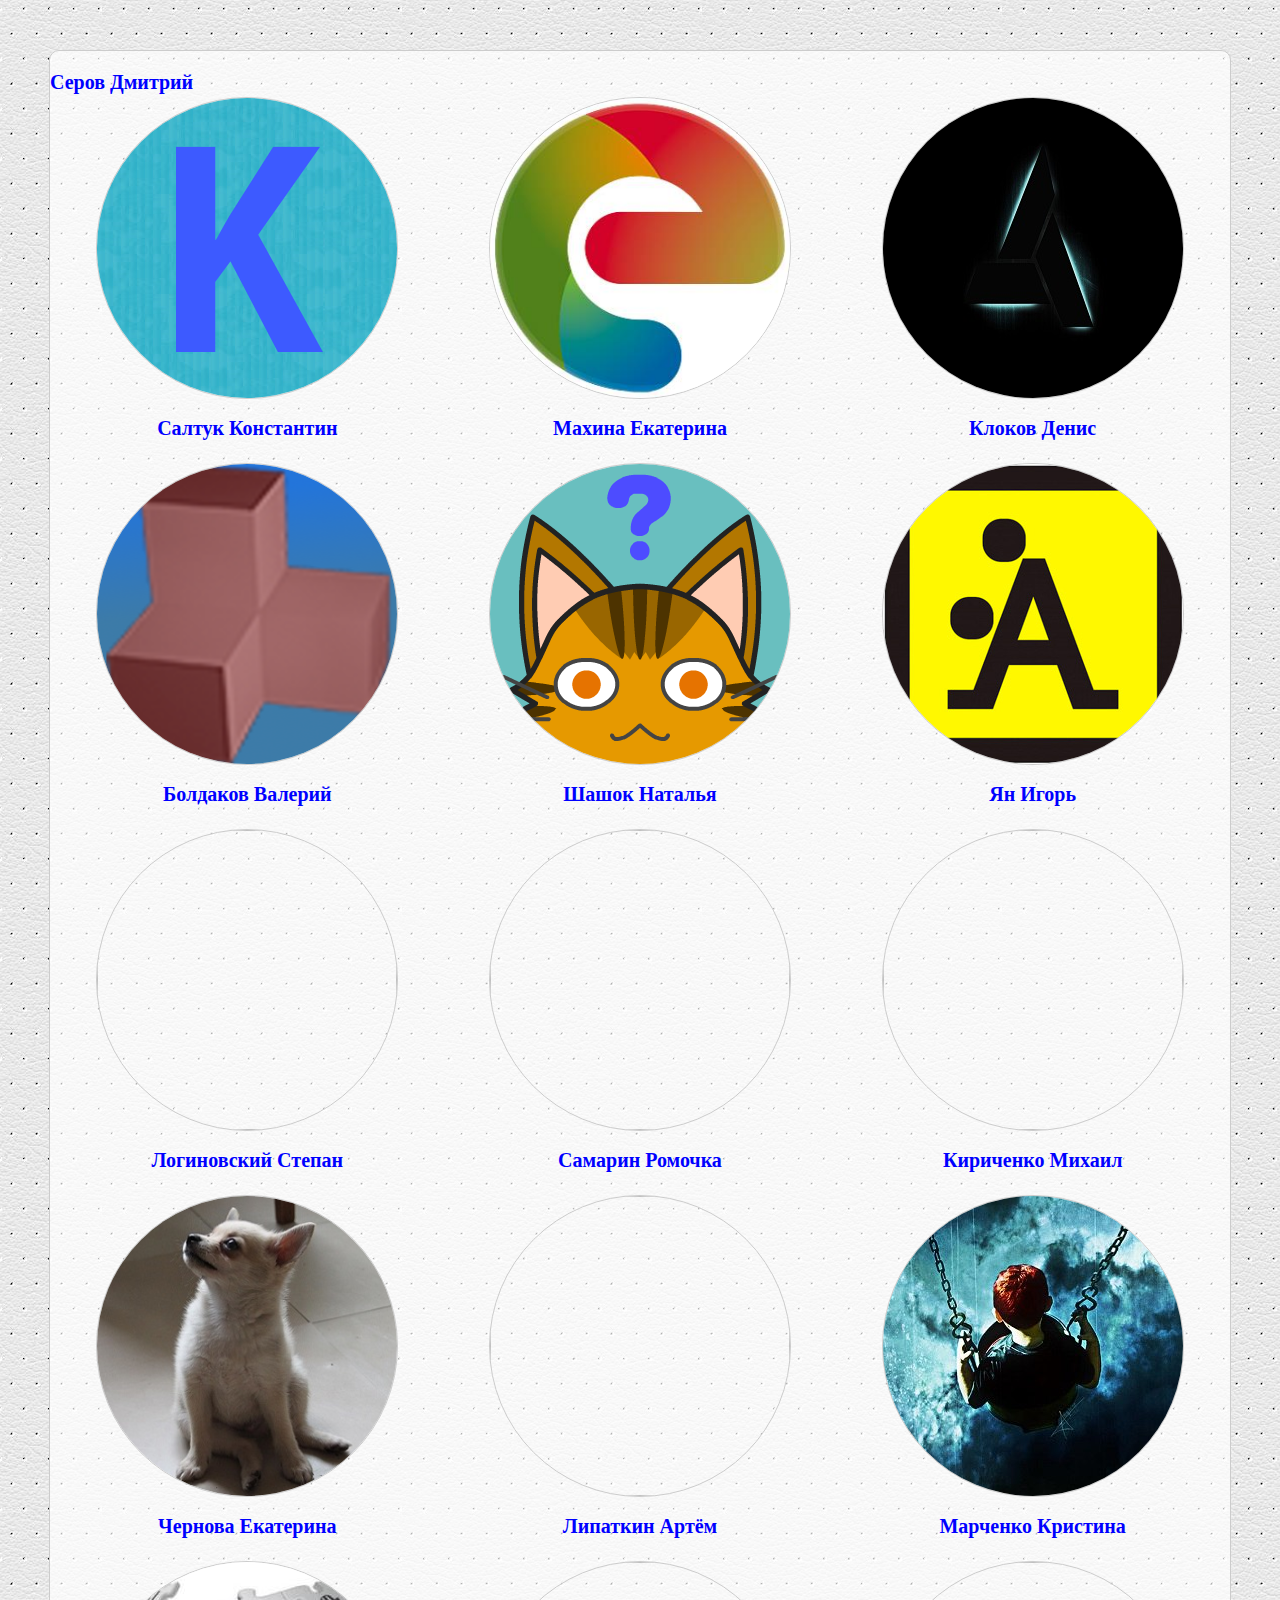
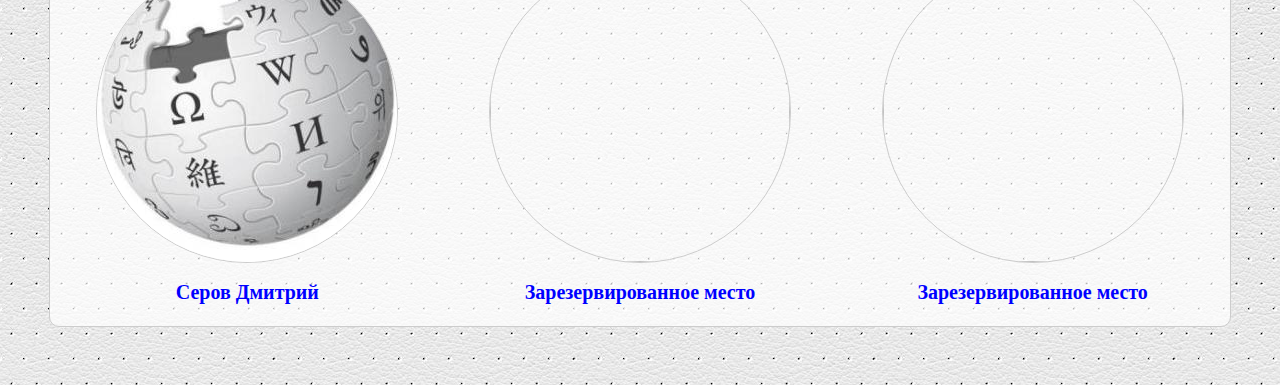
==== index.html @ cc43a822 "hotfix header" ====
﻿<html>
<style>
.logo{
	height:300px;
	width:300px;
	border:solid 1px #ccc;
	border-radius:300px;
}
a{
	text-decoration:none;
	font-weight:bold;
	font-size:20;
	color:blue;
}
td{
	padding-bottom:20px;
}
</style>
<head><title>Хобби групп 14201, 14202</title></head>
<body background="images/fon.jpg">
<div style="border:solid 1px #ccc; border-radius:10px; width:70%; min-width:1180px; background:rgba(255,255,255,0.7); margin: 0 auto; margin-top:50px; padding: 20 0 0 0">
<table width=100%>
<tr>
<td align="center"><a href="saltuk.php"><img class=logo src="logos/saltuk.PNG"></a><br><br>
<a href="saltuk.php">Салтук Константин</a></td>
<td align="center"><a href="mahina/hobby.php"><img class=logo src="logos/mahina.jpg"></a><br><br>
<a href="mahina/hobby.php">Махина Екатерина</a></td>
<td align="center"><a href="klokov/hobby.php"><img class=logo src="logos/klokov.jpg"></a><br><br>
<a href="klokov/hobby.php">Клоков Денис</a></td>
</tr>
<tr>
<td align="center"><a href="boldakov.php"><img class=logo src="logos/boldakov.png"></a><br><br>
<a href="#">Болдаков Валерий</a></td>
<td align="center"><a href="shashok.php"><img class=logo src="logos/shashok.png"></a><br><br>
<a href="shashok/hobby.php">Шашок Наталья</a></td>
<td align="center"><a href="yan.php"><img class=logo src="logos/yan.jpg"></a><br><br>
<a href="yan/hobby.php">Ян Игорь</a></td>
</tr>
<tr>
<td align="center"><a href="loginovsky/hobby.php"><img class=logo src="logos/loginovsky"></a><br><br>
<a href="#">Логиновский Степан</a></td>
<td align="center"><a href="samarin.php"><img class=logo src=https://pp.vk.me/c320725/v320725982/a952/EAxoZy8okbo.jpg></a><br><br>
<a href="#">Самарин Ромочка</a></td>
<td align="center"><a href="mkirichenko/index.html"><img class=logo></a><br><br>
<a href="mkirichenko/index.html">Кириченко Михаил</a></td>
</tr>
<tr>
<td align="center"><a href="chernova/hobby.html"><img class=logo src="logos/chernova.jpg"></a><br><br>
<a href="chernova/hobby.html">Чернова Екатерина</a></td>
<td align="center"><a href="lipatkin/index1.html"><img class=logo src=http://vespo.com.ua/wp-content/uploads/2013/02/vespo.jpg></a><br><br>
<a href="#">Липаткин Артём</a></td>
<td align="center"><a href="kmarchenko/hobby.php"><img class=logo src="logos/kmarchenko.jpg"></a><br><br>
<a href="kmarchenko/hobby.php">Марченко Кристина</a></td>
</tr>
<tr>
<td align="center"><a href="dserov.php"><img class=logo src="logos/dserov.jpg"></a><br><br>
<a href="dserov.php">Серов Дмитрий</a></td>
<a href="dserov.php">Серов Дмитрий</a></td>
<td align="center"><a href="#"><img class=logo src=http://cs322918.vk.me/v322918613/5604/TNaIe6-UaXw.jpg></a><br><br>
<a href="#">Зарезервированное место</a></td>
<td align="center"><a href="#"><img class=logo src=http://cs322918.vk.me/v322918613/5604/TNaIe6-UaXw.jpg></a><br><br>
<a href="#">Зарезервированное место</a></td>
</tr>
</table>
</div>
<div style="height: 50px"></div>
</body>
</html>
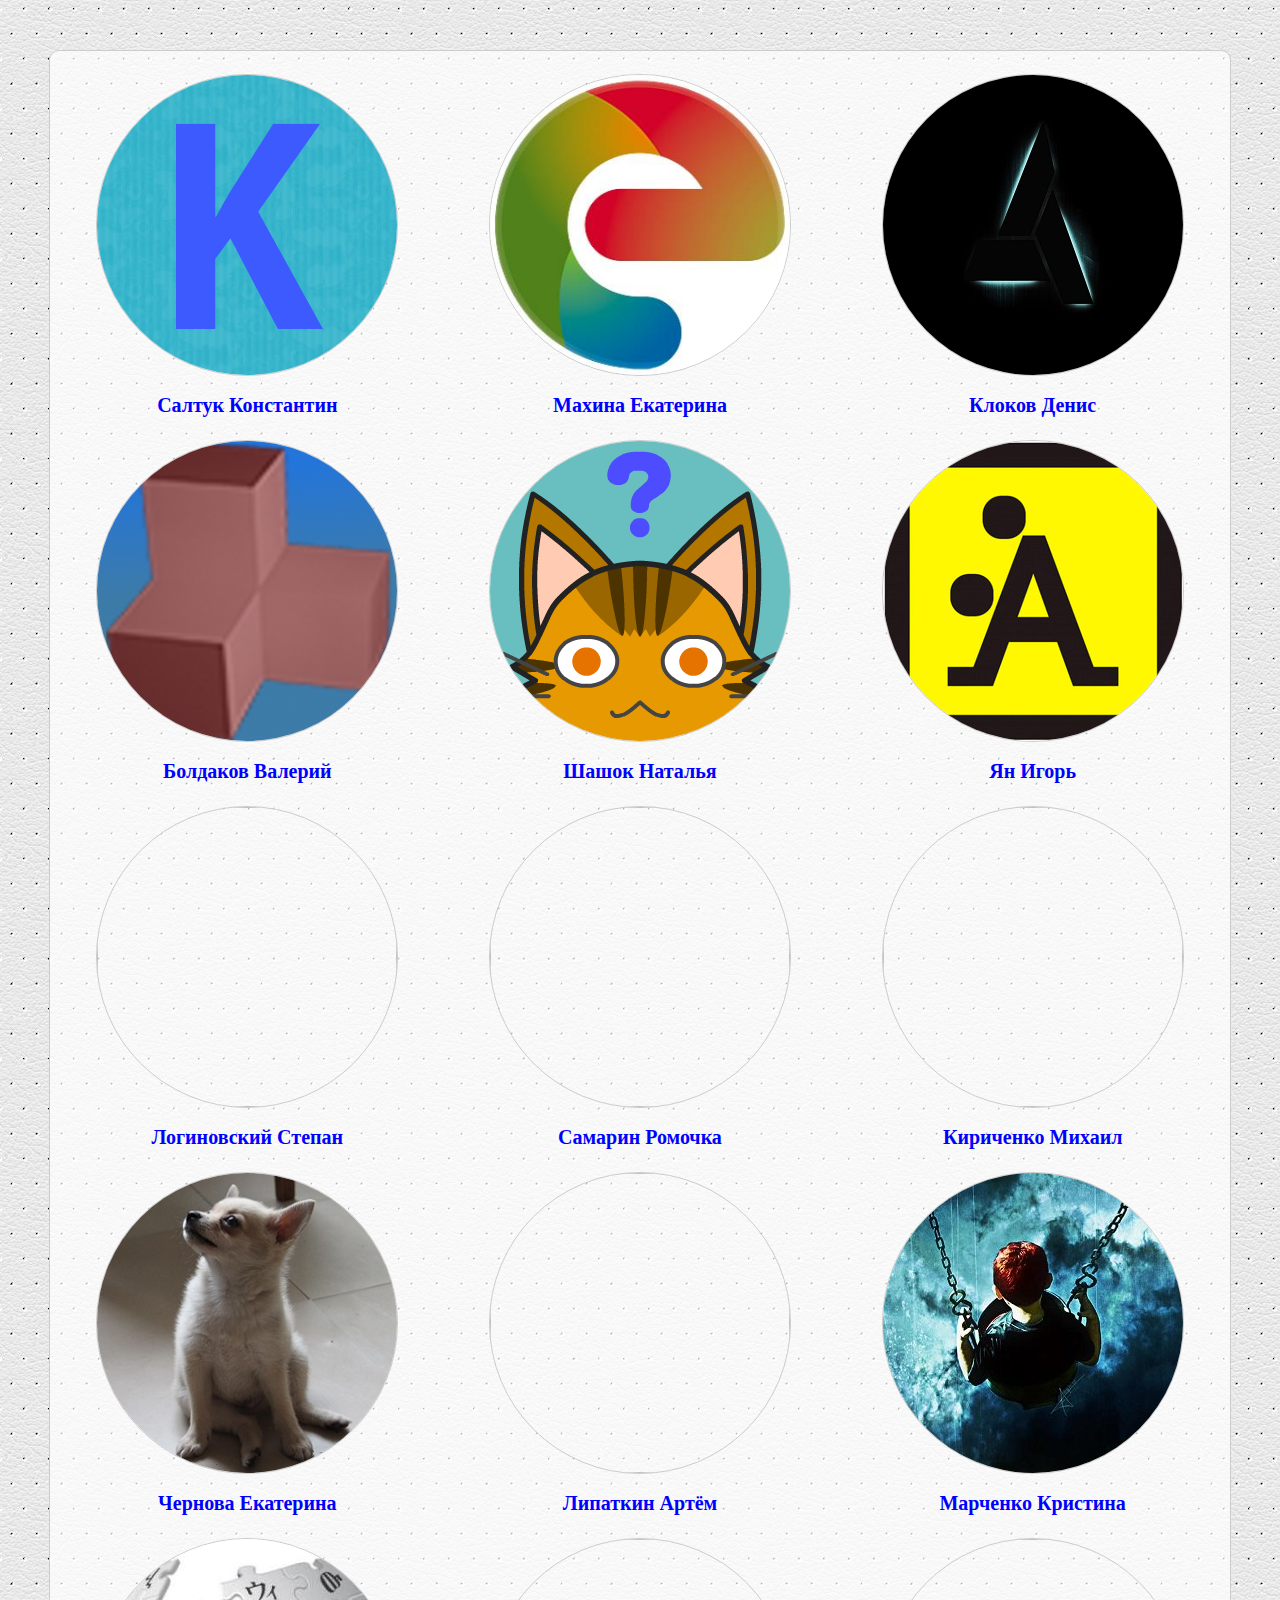
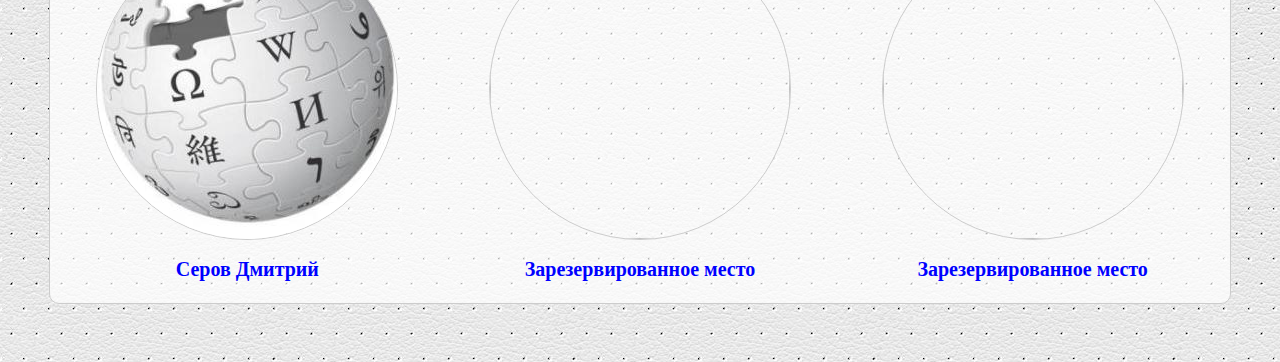
==== commit e9d74727: "hotfix #2, kirichenko's logo added" ====
--- a/index.html
+++ b/index.html
@@ -41,7 +41,7 @@
 <a href="#">Логиновский Степан</a></td>
 <td align="center"><a href="samarin.php"><img class=logo src=https://pp.vk.me/c320725/v320725982/a952/EAxoZy8okbo.jpg></a><br><br>
 <a href="#">Самарин Ромочка</a></td>
-<td align="center"><a href="mkirichenko/index.html"><img class=logo></a><br><br>
+<td align="center"><a href="mkirichenko/index.html"><img class=logo src=http://cs322918.vk.me/v322918613/5604/TNaIe6-UaXw.jpg></a><br><br>
 <a href="mkirichenko/index.html">Кириченко Михаил</a></td>
 </tr>
 <tr>
@@ -55,7 +55,6 @@
 <tr>
 <td align="center"><a href="dserov.php"><img class=logo src="logos/dserov.jpg"></a><br><br>
 <a href="dserov.php">Серов Дмитрий</a></td>
-<a href="dserov.php">Серов Дмитрий</a></td>
 <td align="center"><a href="#"><img class=logo src=http://cs322918.vk.me/v322918613/5604/TNaIe6-UaXw.jpg></a><br><br>
 <a href="#">Зарезервированное место</a></td>
 <td align="center"><a href="#"><img class=logo src=http://cs322918.vk.me/v322918613/5604/TNaIe6-UaXw.jpg></a><br><br>
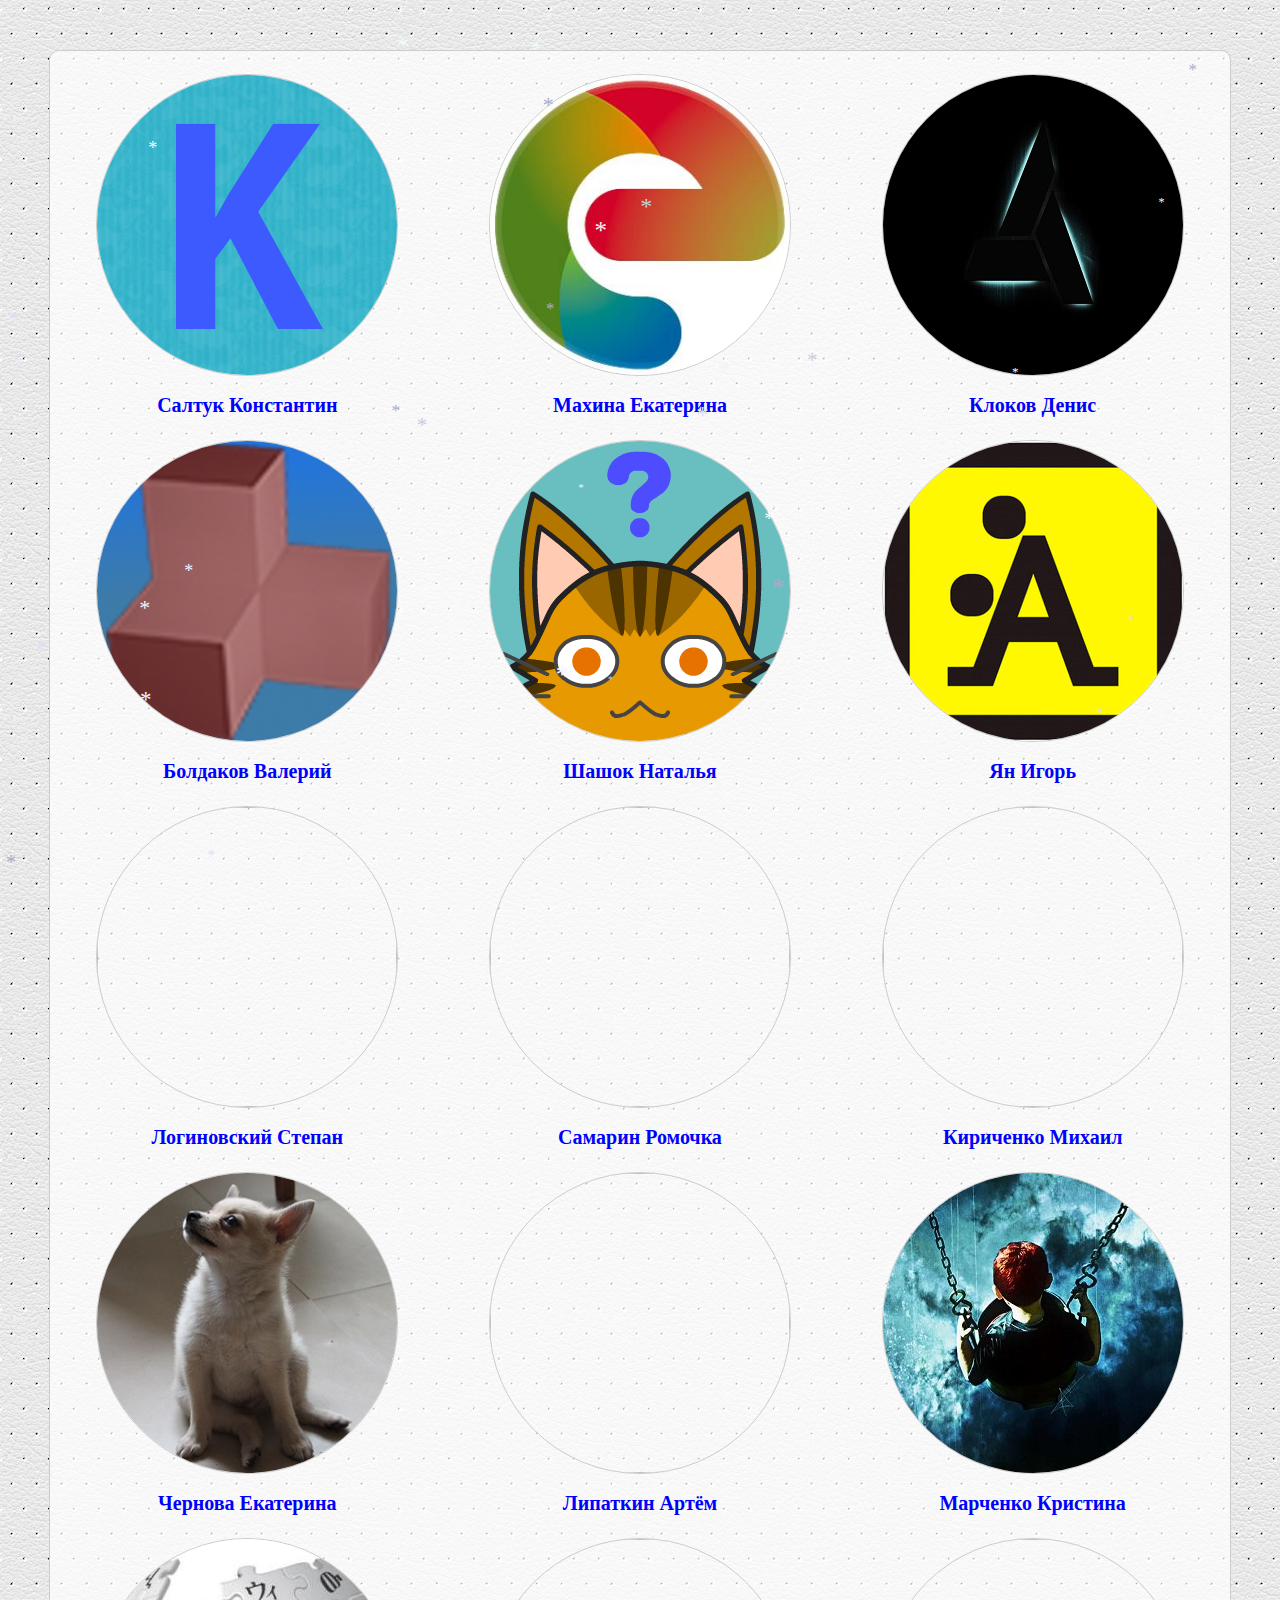
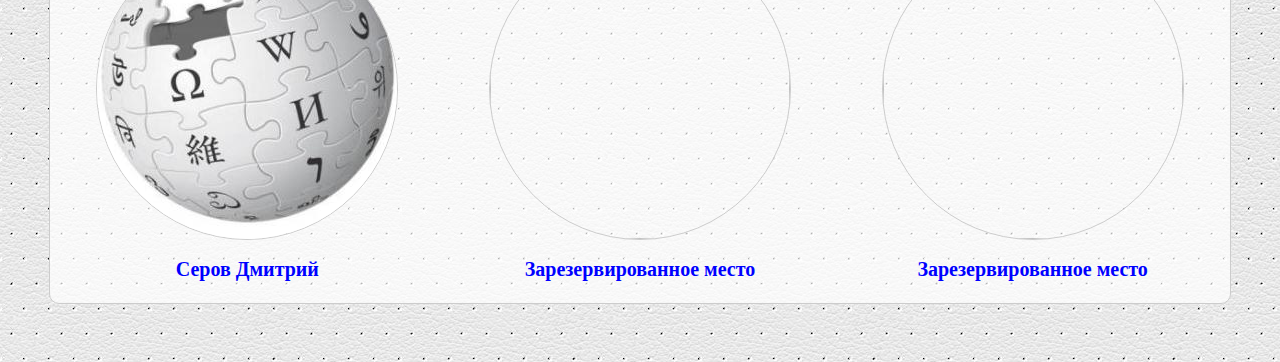
==== commit be2d47d0: "снег добавил" ====
--- a/index.html
+++ b/index.html
@@ -16,6 +16,85 @@
 	padding-bottom:20px;
 }
 </style>
+<SCRIPT type="text/javascript">
+	var snowmax=35;
+	var snowcolor=new Array("#AAAACC","#DDDDFF","#CCCCDD","#F3F3F3","#F0FFFF","#FFFFFF","#EFF5FF")
+	var snowtype=new Array("Arial Black","Arial Narrow","Times","Comic Sans MS");
+	var snowletter="*";
+	var sinkspeed=0.6; 
+	var snowmaxsize=28;
+	var snowminsize=10;
+	var snowingzone=1;
+	var snow=new Array();
+	var marginbottom;
+	var marginright;
+	var timer;
+	var i_snow=0;
+	var x_mv=new Array();
+	var crds=new Array();
+	var lftrght=new Array();
+	var browserinfos=navigator.userAgent;
+	var ie5=document.all&&document.getElementById&&!browserinfos.match(/Opera/);
+	var ns6=document.getElementById&&!document.all;
+	var opera=browserinfos.match(/Opera/);
+	var browserok=ie5||ns6||opera;
+	function randommaker(range) {
+		rand=Math.floor(range*Math.random());
+		return rand;
+	}
+	function initsnow() {
+		if (ie5 || opera) {
+			marginbottom=document.body.clientHeight;
+			marginright=document.body.clientWidth;
+		}
+		else if (ns6) {
+			marginbottom=window.innerHeight;
+			marginright=window.innerWidth;
+		}
+		var snowsizerange=snowmaxsize-snowminsize;
+		for (i=0;i<=snowmax;i++) {
+			crds[i]=0;
+			lftrght[i]=Math.random()*15;
+			x_mv[i]=0.03+Math.random()/10;
+			snow[i]=document.getElementById("s"+i);
+			snow[i].style.fontFamily=snowtype[randommaker(snowtype/length)];
+			snow[i].size=randommaker(snowsizerange)+snowminsize;
+			snow[i].style.fontSize=snow[i].size+"px";
+			snow[i].style.color=snowcolor[randommaker(snowcolor.length)];
+			snow[i].sink=sinkspeed*snow[i].size/5;
+			if (snowingzone==1) {snow[i].posx=randommaker(marginright-snow[i].size)}
+			if (snowingzone==2) {snow[i].posx=randommaker(marginright/2-snow[i].size)}
+			if (snowingzone==3) {snow[i].posx=randommaker(marginright/2-snow[i].size)+marginright/4}
+			if (snowingzone==4) {snow[i].posx=randommaker(marginright/2-snow[i].size)+marginright/2}
+			snow[i].posy=randommaker(2*marginbottom-marginbottom-2*snow[i].size);
+			snow[i].style.left=snow[i].posx+"px";
+			snow[i].style.top=snow[i].posy+"px";
+		}
+		movesnow();
+	}
+	function movesnow() {
+		for(i=0;i<=snowmax;i++) {
+			crds[i]+=x_mv[i];
+			snow[i].posy+=snow[i].sink;
+			snow[i].style.left=snow[i].posx+lftrght[i]*Math.sin(crds[i])+"px";
+			snow[i].style.top=snow[i].posy+"px";
+			if (snow[i].posy>=marginbottom-2*snow[i].size || parseInt(snow[i].style.left)>(marginright-3*lftrght[i])) {
+				if (snowingzone==1) {snow[i].posx=randommaker(marginright-snow[i].size)}
+				if (snowingzone==2) {snow[i].posx=randommaker(marginright/2-snow[i].size)}
+				if (snowingzone==3) {snow[i].posx=randommaker(marginright/2-snow[i].size)+marginright/4}
+				if (snowingzone==4) {snow[i].posx=randommaker(marginright/2-snow[i].size)+marginright/2}
+				snow[i].posy=0;
+			}
+		}
+		var timer=setTimeout("movesnow()",50);
+	}
+	for (i=0;i<=snowmax;i++) {
+		document.write("<span id='s"+i+"' style='z-index:10;position:absolute;top:-"+snowmaxsize+"px;'>"+snowletter+"</span>");
+	}
+	if (browserok) {
+		window.onload=initsnow;
+	}
+</SCRIPT>
 <head><title>Хобби групп 14201, 14202</title></head>
 <body background="images/fon.jpg">
 <div style="border:solid 1px #ccc; border-radius:10px; width:70%; min-width:1180px; background:rgba(255,255,255,0.7); margin: 0 auto; margin-top:50px; padding: 20 0 0 0">
@@ -47,7 +126,7 @@
 <tr>
 <td align="center"><a href="chernova/hobby.html"><img class=logo src="logos/chernova.jpg"></a><br><br>
 <a href="chernova/hobby.html">Чернова Екатерина</a></td>
-<td align="center"><a href="lipatkin/index1.html"><img class=logo src=http://vespo.com.ua/wp-content/uploads/2013/02/vespo.jpg></a><br><br>
+<td align="center"><a href="lipatkin.php"><img class=logo src=http://vespo.com.ua/wp-content/uploads/2013/02/vespo.jpg></a><br><br>
 <a href="#">Липаткин Артём</a></td>
 <td align="center"><a href="kmarchenko/hobby.php"><img class=logo src="logos/kmarchenko.jpg"></a><br><br>
 <a href="kmarchenko/hobby.php">Марченко Кристина</a></td>
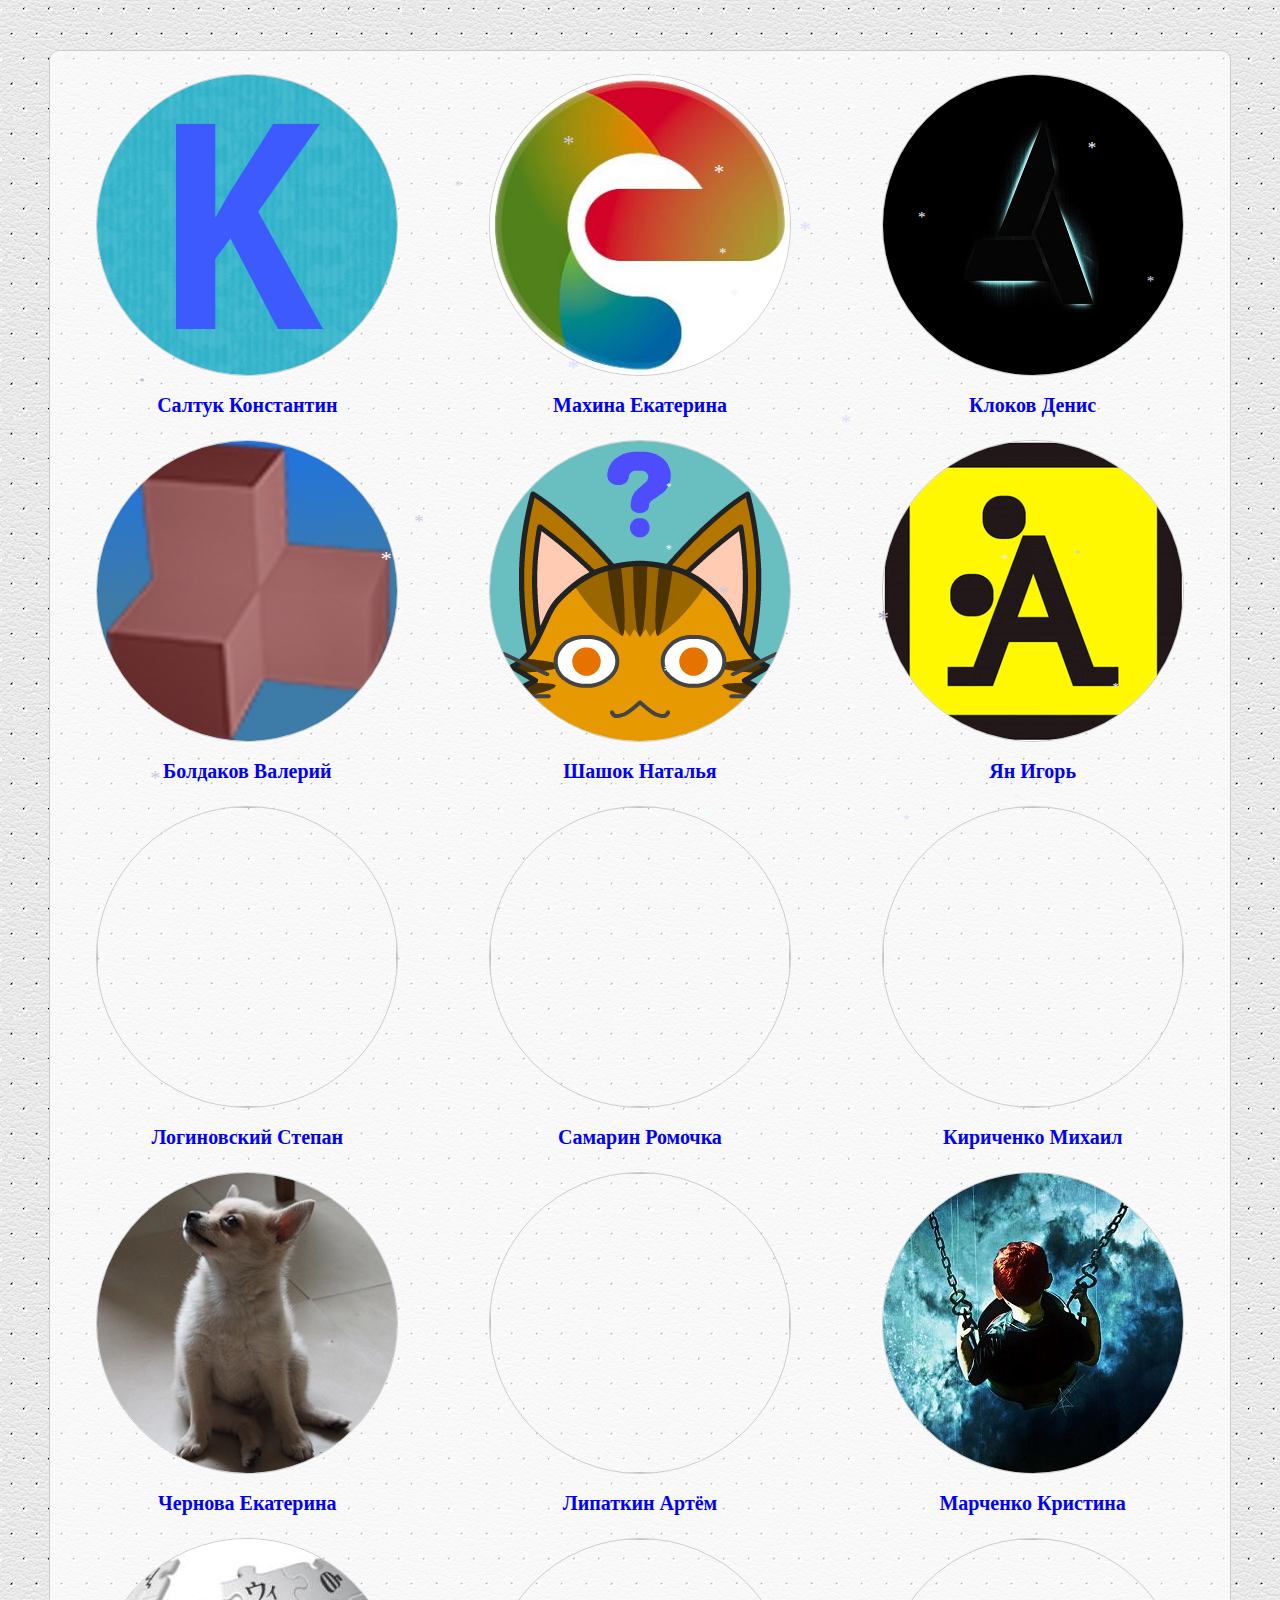
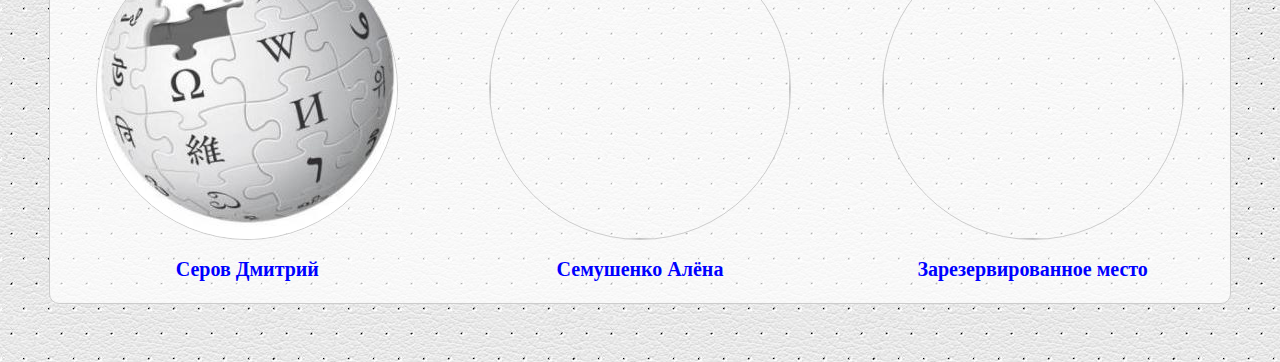
==== commit ed822a57: "Добавила себя" ====
--- a/index.html
+++ b/index.html
@@ -134,8 +134,8 @@
 <tr>
 <td align="center"><a href="dserov.php"><img class=logo src="logos/dserov.jpg"></a><br><br>
 <a href="dserov.php">Серов Дмитрий</a></td>
-<td align="center"><a href="#"><img class=logo src=http://cs322918.vk.me/v322918613/5604/TNaIe6-UaXw.jpg></a><br><br>
-<a href="#">Зарезервированное место</a></td>
+<td align="center"><a href="semushenko.php"><img class=logo src="logos/semushenko.jpg"></a><br><br>
+<a href="semushenko.php">Семушенко Алёна</a></td>
 <td align="center"><a href="#"><img class=logo src=http://cs322918.vk.me/v322918613/5604/TNaIe6-UaXw.jpg></a><br><br>
 <a href="#">Зарезервированное место</a></td>
 </tr>
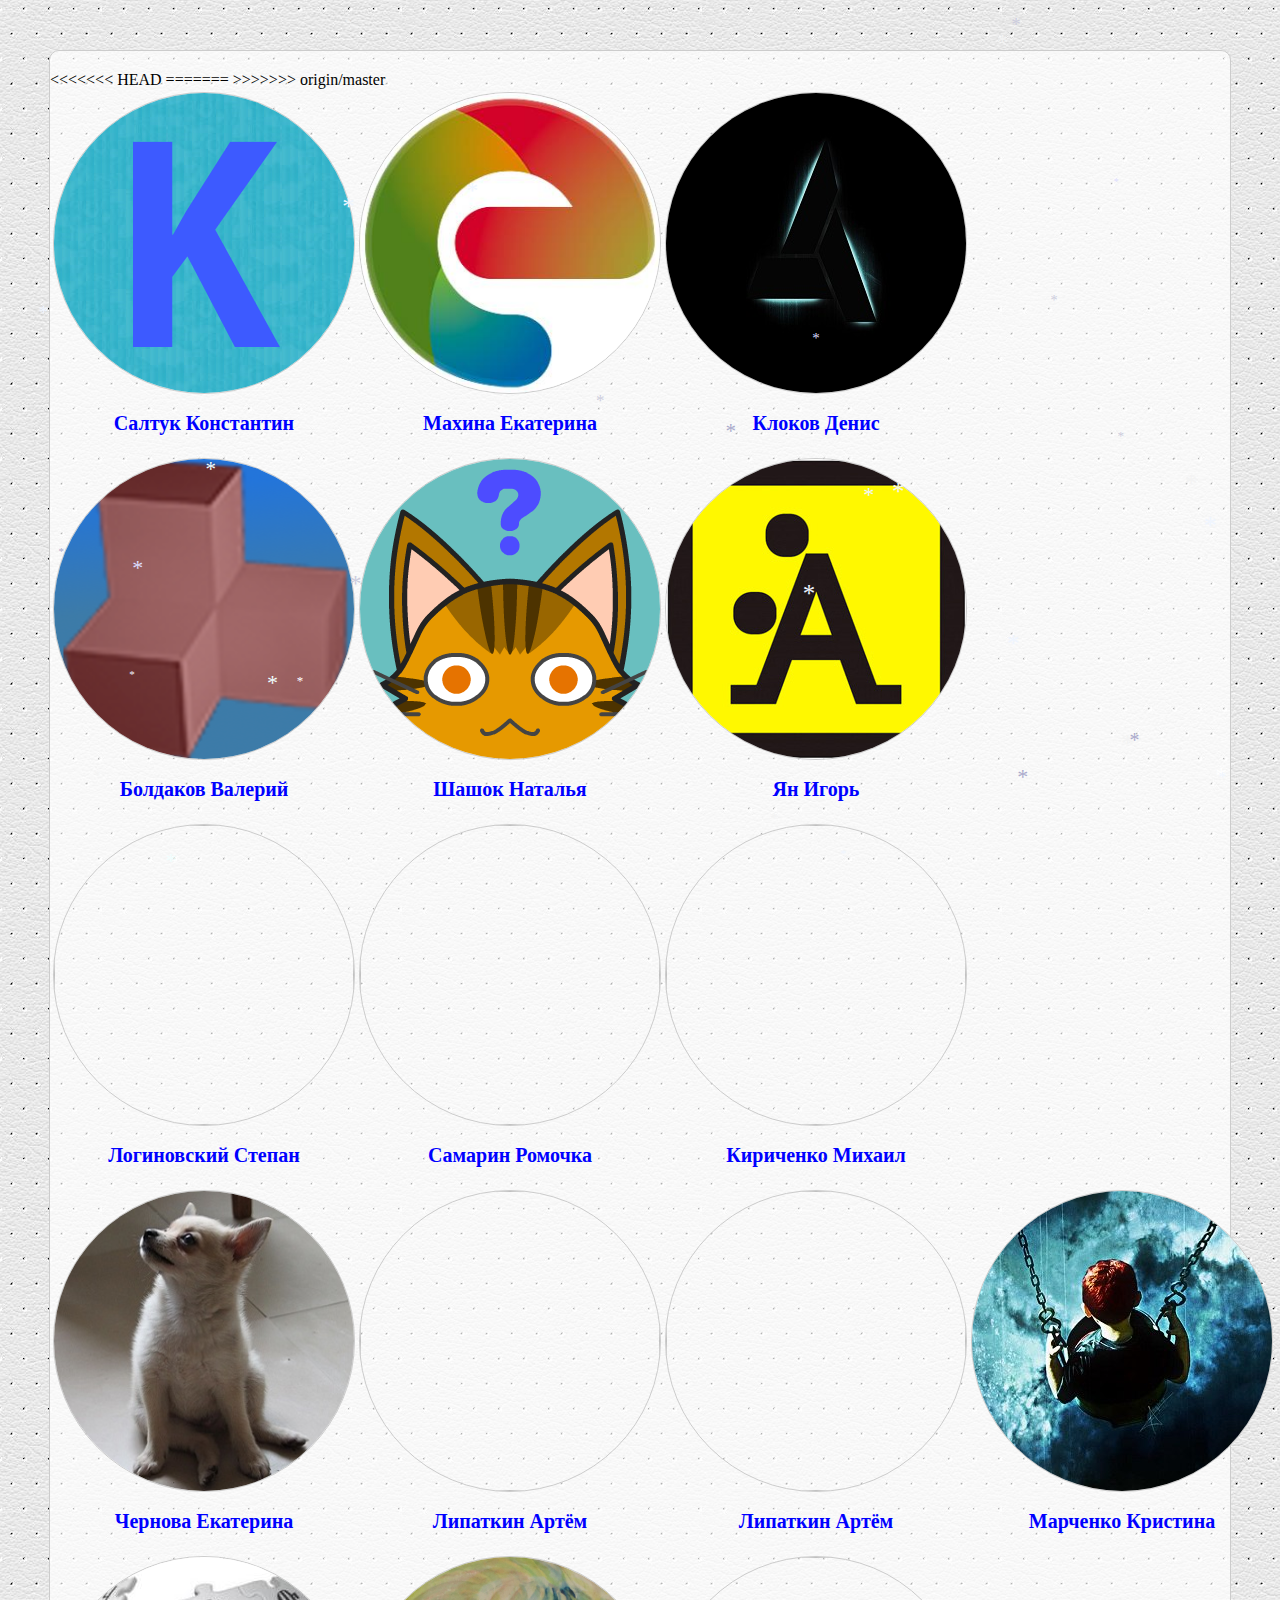
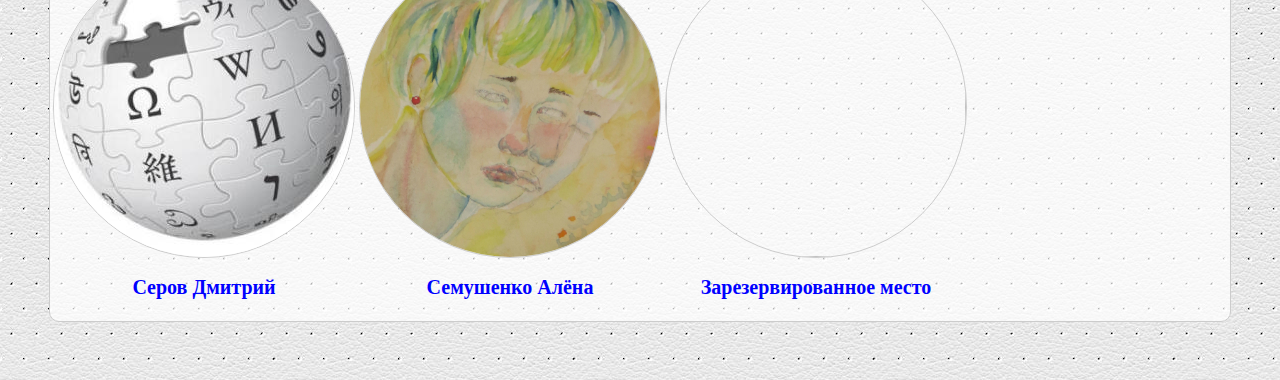
==== commit 9922dcd2: "changes" ====
--- a/index.html
+++ b/index.html
@@ -126,8 +126,13 @@
 <tr>
 <td align="center"><a href="chernova/hobby.html"><img class=logo src="logos/chernova.jpg"></a><br><br>
 <a href="chernova/hobby.html">Чернова Екатерина</a></td>
+<<<<<<< HEAD
+<td align="center"><a href="lipatkin/index1.html"><img class=logo src=http://vespo.com.ua/wp-content/uploads/2013/02/vespo.jpg></a><br><br>
+<a href="lipatkin/index1.html">Липаткин Артём</a></td>
+=======
 <td align="center"><a href="lipatkin.php"><img class=logo src=http://vespo.com.ua/wp-content/uploads/2013/02/vespo.jpg></a><br><br>
 <a href="#">Липаткин Артём</a></td>
+>>>>>>> origin/master
 <td align="center"><a href="kmarchenko/hobby.php"><img class=logo src="logos/kmarchenko.jpg"></a><br><br>
 <a href="kmarchenko/hobby.php">Марченко Кристина</a></td>
 </tr>
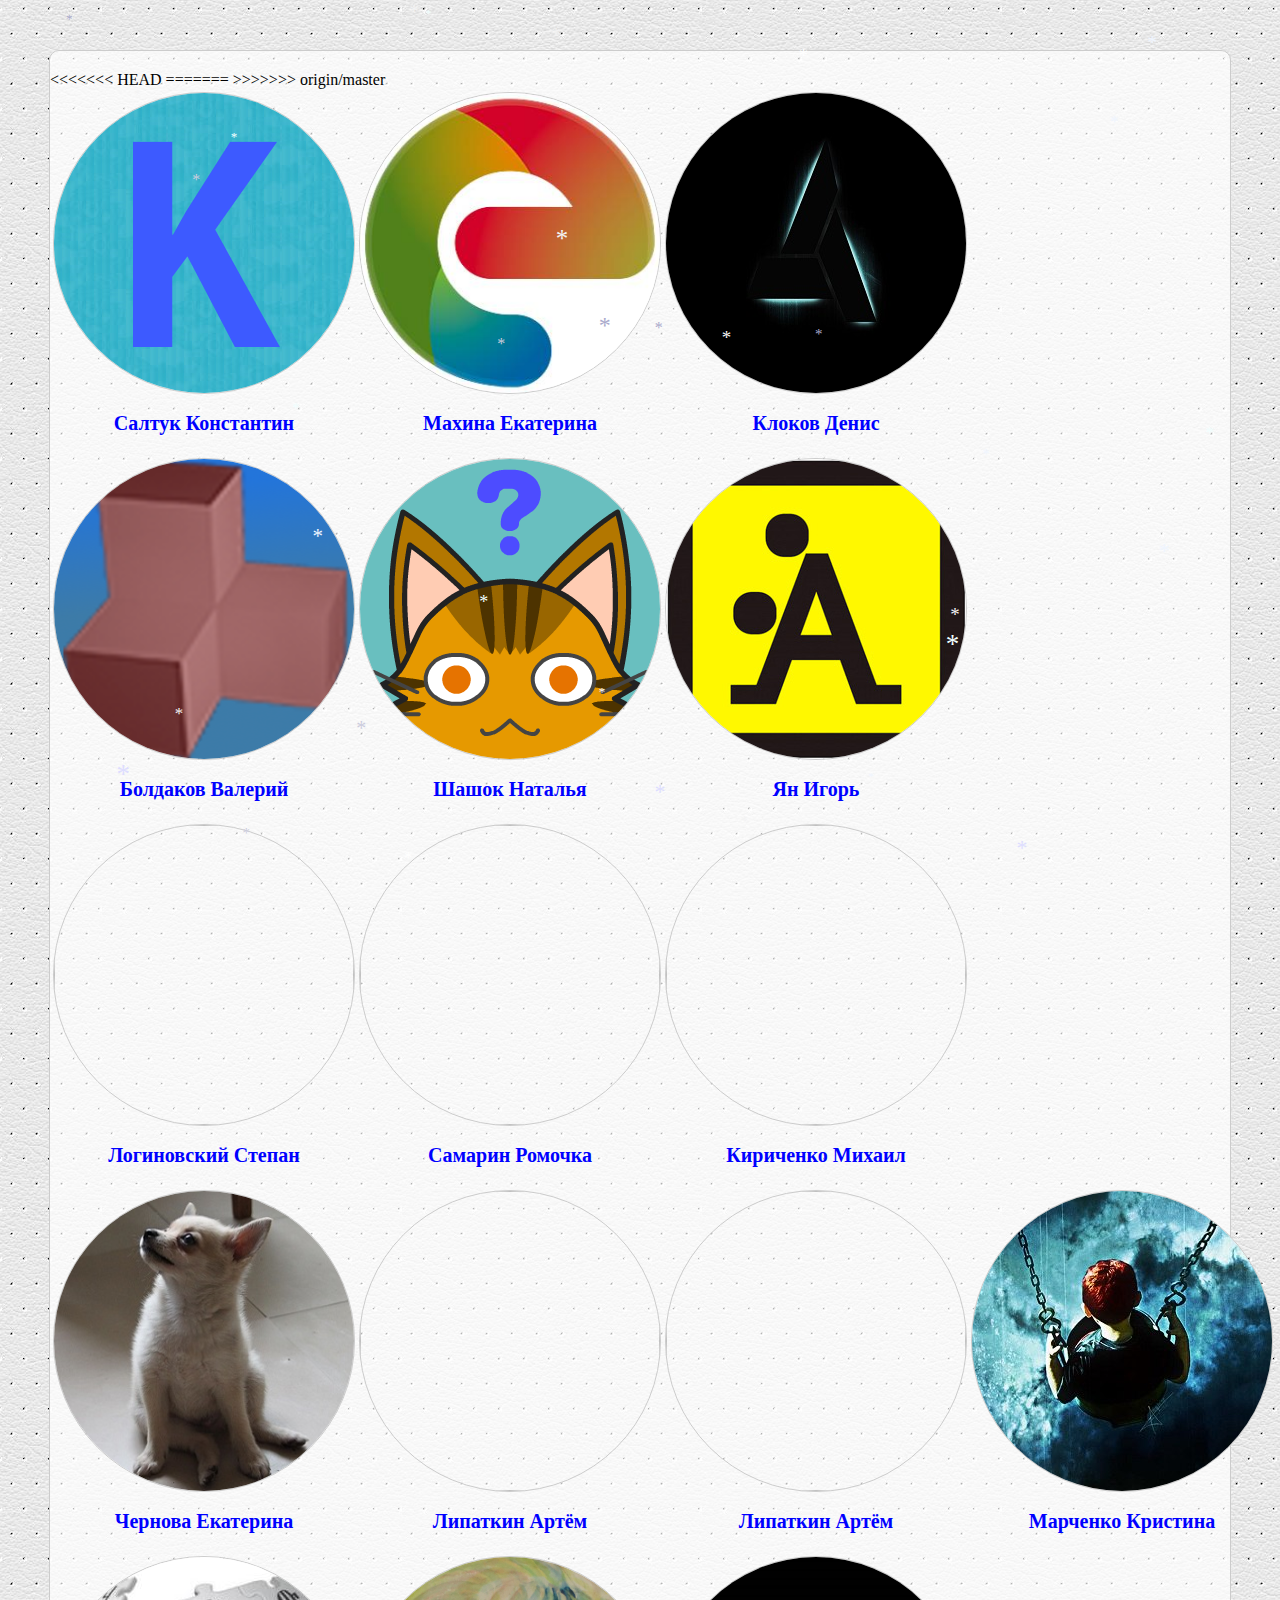
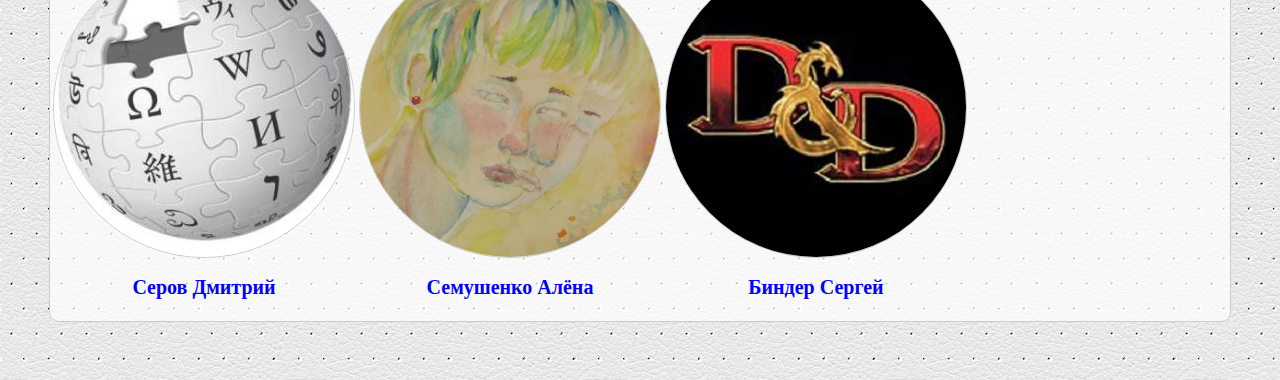
==== commit 8b75f1c8: "Binder" ====
--- a/index.html
+++ b/index.html
@@ -141,8 +141,8 @@
 <a href="dserov.php">Серов Дмитрий</a></td>
 <td align="center"><a href="semushenko.php"><img class=logo src="logos/semushenko.jpg"></a><br><br>
 <a href="semushenko.php">Семушенко Алёна</a></td>
-<td align="center"><a href="#"><img class=logo src=http://cs322918.vk.me/v322918613/5604/TNaIe6-UaXw.jpg></a><br><br>
-<a href="#">Зарезервированное место</a></td>
+<td align="center"><a href="binder.php"><img class=logo src="logos/binder.jpg"></a><br><br>
+<a href="binder.php">Биндер Сергей</a></td>
 </tr>
 </table>
 </div>
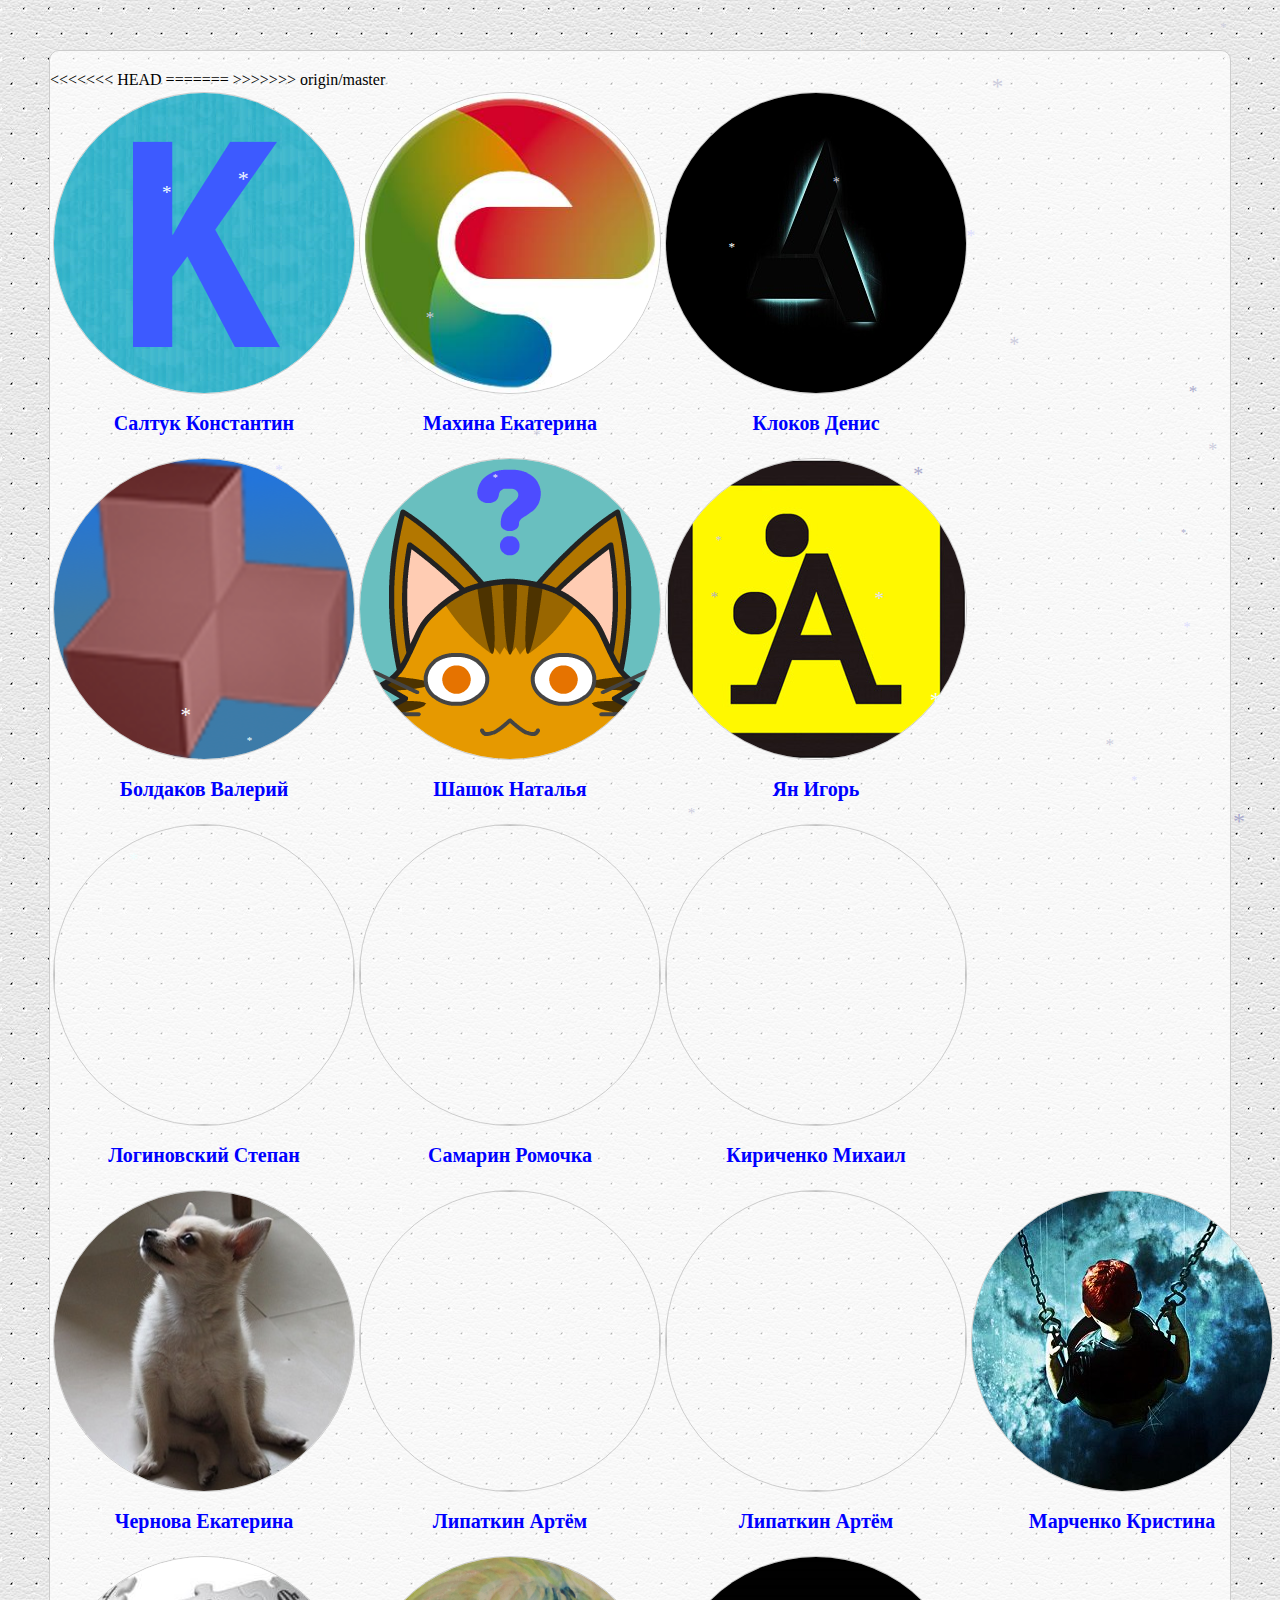
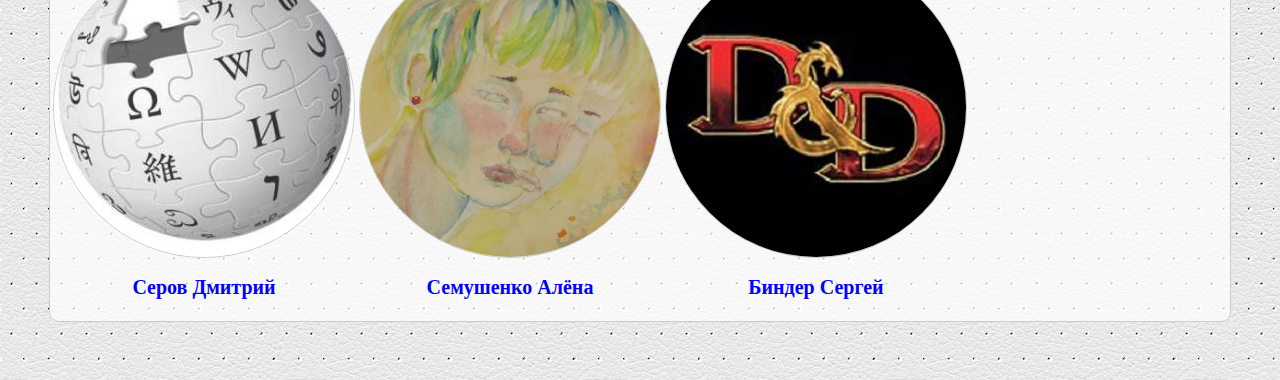
==== commit fd845c1f: "boldakov" ====
--- a/index.html
+++ b/index.html
@@ -21,7 +21,7 @@
 	var snowcolor=new Array("#AAAACC","#DDDDFF","#CCCCDD","#F3F3F3","#F0FFFF","#FFFFFF","#EFF5FF")
 	var snowtype=new Array("Arial Black","Arial Narrow","Times","Comic Sans MS");
 	var snowletter="*";
-	var sinkspeed=0.6; 
+	var sinkspeed=0.6;
 	var snowmaxsize=28;
 	var snowminsize=10;
 	var snowingzone=1;
